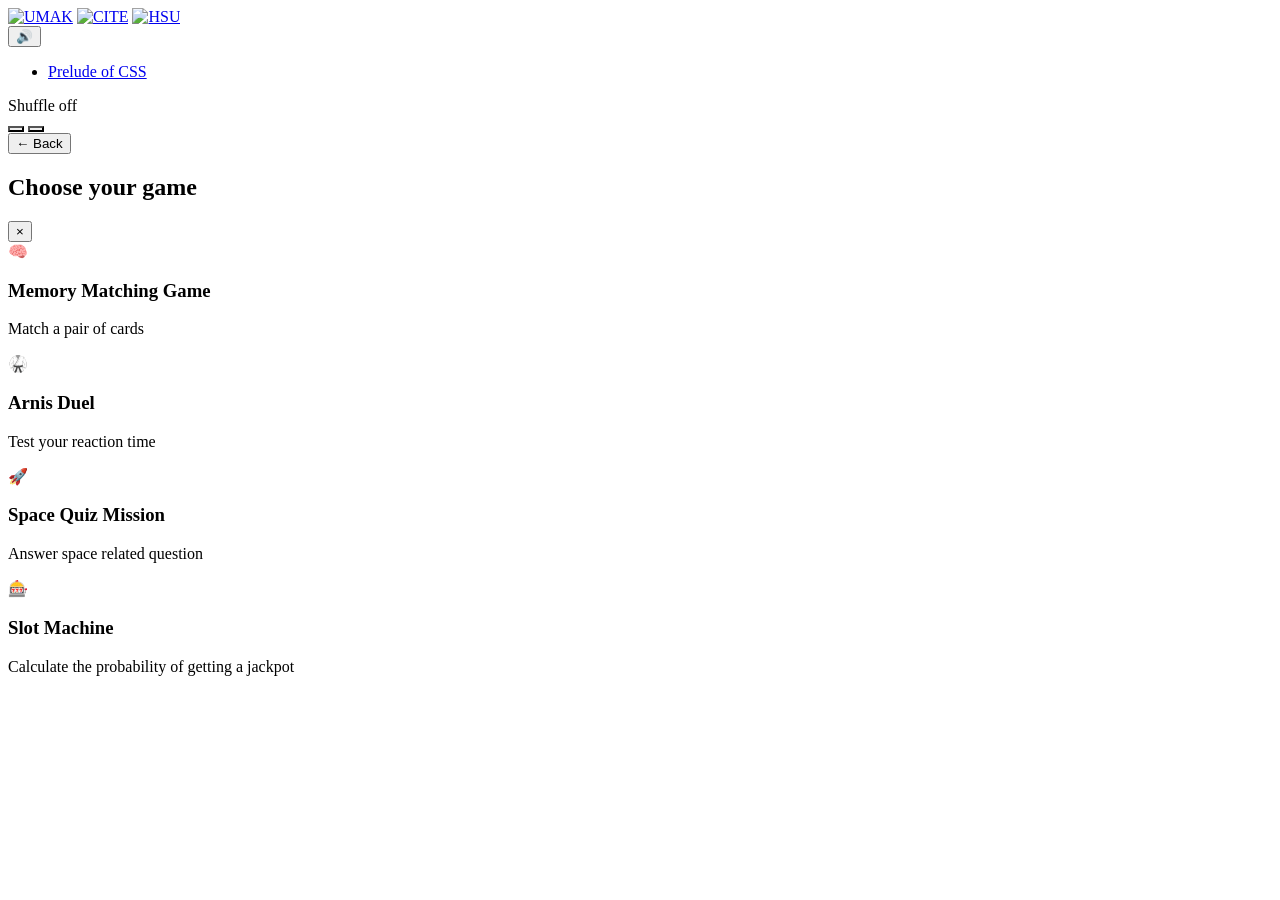
==== index.html @ 6d5b6563 "Add files via upload" ====
<!DOCTYPE html>
<html lang="en">
<head>
    <meta charset="UTF-8">
    <meta name="viewport" content="width=device-width, initial-scale=1.0">
    <title>Mang Aryel Sari Sari Store</title>
	<link rel="stylesheet" href="VSC2.css">
	<link rel="icon" type="image/png" href="IMAGES/logo.png">
    <style>

    </style>
</head>
<body>
    <!-- NAVIGATION BAR -->
    <nav class="navbar">
        <div class="navbar-left">
            <div class="navbar-logos">
			<a href="https://www.umak.edu.ph/about/"><img src="IMAGES/UMak Logo - Black R.png" alt="UMAK" class="logo-icon"></a>
				<a href="https://www.umak.edu.ph/academics/college/cite/"><img src="IMAGES/CITE.png" alt="CITE" class="logo-icon"></a>
					<a href="https://www.umak.edu.ph/academics/college/cite/hsu/"><img src="IMAGES/HSU.png" alt="HSU" class="logo-icon"></a>
            </div>
            <div class="navbar-separator"></div>
            <div class="navbar-title"><button class="audio-button" onclick="toggleAudio()">🔊</button></div>
        <audio id="musicPlayer" preload="auto"></audio>
		</div>

        <div class="navbar-center">
            <ul class="navbar-links">
                <li><a href="hhhh.html"> Prelude of CSS</a></li>

            </ul>
        </div>

        <div class="navbar-right">
            <div class="audio-status" id="audioStatus">Shuffle off</div>
            <div class="navbar-auth">
            </div>
        </div>
    </nav>

    

    <!-- ENTRANCE VIEW -->
    <div class="entrance" id="entranceView">
        <div class="store-front">
            <div class="play-buttons-container">
                <button class="play-button" style="background-image: url('IMAGES/PLAY12.png');" onclick="enterStore(1)"></button>
                <button class="play-button" style="background-image: url('IMAGES/GUIDE.png');" onclick="window.location.href='guide.html'"></button>               
            </div>
        </div>
    </div>

    <!-- STORE INTERIOR VIEW -->
    <div class="store-interior" id="storeInterior">
        <button class="back-button" onclick="goBack()">← Back</button>

        <div class="products-container" id="productsContainer">
            <!-- Products will be dynamically generated -->
        </div>
    </div>

    <div class="notification" id="notification"></div>

    <!-- Game Selection Modal -->
    <div class="game-modal" id="gameModal">
        <div class="game-modal-content">
            <div class="game-modal-header">
                <h2>Choose your game</h2>
                <button class="close-modal" onclick="closeGameSelection()">&times;</button>
            </div>
            <div class="game-modal-body">
                <div class="game-grid">
                    <div class="game-card" onclick="selectGame('memory')">
                        <div class="game-icon">🧠</div>
                        <h3>Memory Matching Game</h3>
                        <p> Match a pair of cards</p>
                    </div>
                    <div class="game-card" onclick="selectGame('arnis')">
                        <div class="game-icon">🥋</div>
                        <h3>Arnis Duel</h3>
                        <p> Test your reaction time</p>
                    </div>
                    <div class="game-card" onclick="selectGame('space')">
                        <div class="game-icon">🚀</div>
                        <h3>Space Quiz Mission</h3>
                        <p> Answer space related question</p>
                    </div>
                    <div class="game-card" onclick="selectGame('slot')">
                        <div class="game-icon">🎰</div>
                        <h3>Slot Machine</h3>
                        <P> Calculate the probability of getting a jackpot</P>
                    </div>
                </div>
            </div>
        </div>
    </div>

    <script>
// Store products
const products = [
    { name: 'Stick-o', imageUrl: 'IMAGES/StickO.png'},
    { name: 'Cheezy', imageUrl: 'IMAGES/Cheezy.png'},
    { name: 'Vcut', imageUrl: 'IMAGES/Vcut.png'},
	{ name: 'Clover Chip', imageUrl: 'IMAGES/Clover.png'},
	{ name: 'Mr. Chips', imageUrl: 'IMAGES/Mr. Chips.png'},
	{ name: 'Tomi', imageUrl: 'IMAGES/Tomi.png'},
	{ name: 'Fudgee Bar Flavor Combo', imageUrl: 'IMAGES/Fudgee Bar.png'},
	{ name: 'Bear Brand (33g)', imageUrl: 'IMAGES/Bear Brand.png'},
	{ name: 'Milo', imageUrl: 'IMAGES/Milo.png'},
	{ name: 'De Lata', imageUrl: 'IMAGES/De lata.png'},
	{ name: 'Tide Bar Soap (150g)', imageUrl: 'IMAGES/Tide Bar Soap.png'},
	{ name: 'Ariel Twin Jumbo Pack', imageUrl: 'IMAGES/Ariel.png'},
	{ name: 'Palmolive Triple Sachet', imageUrl: 'IMAGES/Palmolive.png'},
	{ name: 'Lucky Me Assorted', imageUrl: 'IMAGES/Lucky.png'},
	{ name: 'Datu Puti Toyo at Suka', imageUrl: 'IMAGES/Toyo.png'}
];

function getNextGame() {
    const games = ['memory', 'arnis', 'space', 'slot'];
    const currentGame = sessionStorage.getItem('nextGame') || 'memory';
    const currentIndex = games.indexOf(currentGame);
    const nextIndex = (currentIndex + 1) % games.length;
    return games[nextIndex];
}

function advanceGameState() {
    const nextGame = getNextGame();
    sessionStorage.setItem('nextGame', nextGame);
    return nextGame;
}

function goToGame() {
    showGameSelection();
}

// Function to enter the store
function enterStore(storeNumber) {
    const entranceView = document.getElementById('entranceView');
    const storeInterior = document.getElementById('storeInterior');
    const storeMessage = document.getElementById('storeMessage');
    
    entranceView.style.display = 'none';
    storeInterior.classList.add('active');
    
    // Generate products
    generateProducts();
    
    // Add animation
    storeInterior.style.animation = 'fadeIn 0.5s ease-in';
}

// Function to generate products
function generateProducts() {
    const productsContainer = document.getElementById('productsContainer');
    productsContainer.innerHTML = '';
    
    products.forEach((product, index) => {
        const productDiv = document.createElement('div');
        productDiv.className = 'product';
        
        // Dito natin ilalagay ang image imbes na icon lang
        productDiv.innerHTML = `
            <div class="product-image-container">
                <img src="${product.imageUrl}" alt="${product.name}" class="product-img">
            </div>
            <div class="product-name">${product.name}</div>
            <button class="buy-button" onclick="goToGame()">Get</button>
        `;

        productsContainer.appendChild(productDiv);
    });
}


// Function to go back to entrance
function goBack() {
    const entranceView = document.getElementById('entranceView');
    const storeInterior = document.getElementById('storeInterior');
    
    storeInterior.classList.remove('active');
    entranceView.style.display = 'flex';
    entranceView.style.opacity = '0';
    
    // Fade in entrance
    setTimeout(() => {
        entranceView.style.opacity = '1';
    }, 50);
}

// Function to buy product
function buyProduct(productName, index) {
    
    // Add a small animation
    const products = document.querySelectorAll('.product');
    products[index].style.animation = 'pulse 0.5s ease';
}


// Add CSS animations
const style = document.createElement('style');
style.textContent = `
    @keyframes fadeIn {
        from {
            opacity: 0;
        }
        to {
            opacity: 1;
        }
    }
    
    @keyframes pulse {
        0%, 100% {
            transform: scale(1);
        }
        50% {
            transform: scale(1.05);
        }
    }
`;
document.head.appendChild(style);

const playlist = [
    { title: 'Sino Nga Ba Siya', src: 'AUDIOS/Sino Nga Ba Siya.mp3' },
	{ title: 'Not Cute Anymore', src: 'AUDIOS/Not Cute Anymore.mp3' },
    { title: 'Cosmic', src: 'AUDIOS/Cosmic.mp3' },
    { title: 'Reckless', src: 'AUDIOS/Reckless.mp3' },
    { title: 'Nandito Ako', src: 'AUDIOS/Nandito Ako.mp3' },
    { title: 'MAGO', src: 'AUDIOS/MAGO.mp3' },
    { title: 'Pag-Ibig ay Kanibalismo II', src: 'AUDIOS/Pag-Ibig ay Kanibalismo II.mp3' }	
];

let shuffledPlaylist = [];
let currentTrackIndex = 0;
let audioPlaying = false;

function initAudio() {
    shuffledPlaylist = shuffleArray([...playlist]);
    currentTrackIndex = 0;
    const player = document.getElementById('musicPlayer');
    player.src = shuffledPlaylist[0].src;
    player.addEventListener('ended', playNextTrack);
    setAudioStatus('Ready to shuffle');
}

function shuffleArray(array) {
    for (let i = array.length - 1; i > 0; i--) {
        const j = Math.floor(Math.random() * (i + 1));
        [array[i], array[j]] = [array[j], array[i]];
    }
    return array;
}

function toggleAudio() {
    const player = document.getElementById('musicPlayer');
    if (!audioPlaying) {
        if (!player.src) {
            initAudio();
        }
        player.play().catch(() => {});
        audioPlaying = true;
        setAudioStatus(`Playing: ${shuffledPlaylist[currentTrackIndex].title}`);
    } else {
        player.pause();
        audioPlaying = false;
        setAudioStatus('Paused');
    }
}

function playNextTrack() {
    currentTrackIndex++;
    if (currentTrackIndex >= shuffledPlaylist.length) {
        shuffledPlaylist = shuffleArray([...playlist]);
        currentTrackIndex = 0;
    }
    const player = document.getElementById('musicPlayer');
    player.src = shuffledPlaylist[currentTrackIndex].src;
    player.play();
    setAudioStatus(`Playing: ${shuffledPlaylist[currentTrackIndex].title}`);
}

function setAudioStatus(value) {
    const status = document.getElementById('audioStatus');
    if (status) status.textContent = value;
}

function setNavbarColorFromImage() {
    const img = new Image();
    img.crossOrigin = 'anonymous';
    img.src = 'IMAGES/SARI-SARI.jpg';
    img.onload = function() {
        const canvas = document.createElement('canvas');
        const ctx = canvas.getContext('2d');
        canvas.width = img.width;
        canvas.height = img.height;
        ctx.drawImage(img, 0, 0);
        const imageData = ctx.getImageData(0, 0, canvas.width, canvas.height);
        const data = imageData.data;
        let r = 0, g = 0, b = 0;
        let count = 0;
        for (let i = 0; i < data.length; i += 4) {
            r += data[i];
            g += data[i+1];
            b += data[i+2];
            count++;
        }
        r = Math.floor(r / count);
        g = Math.floor(g / count);
        b = Math.floor(b / count);
        const brightness = (r * 0.299 + g * 0.587 + b * 0.114);
        const navbar = document.querySelector('.navbar');
        navbar.style.background = `rgb(${r}, ${g}, ${b})`;
        // Adjust text color for contrast
        const textColor = brightness > 186 ? '#000' : '#fff';
        navbar.style.color = textColor;
        // Also adjust links and buttons
        const links = navbar.querySelectorAll('a, button');
        links.forEach(link => link.style.color = textColor);
    };
}

setNavbarColorFromImage();

function openStoreIfRequested() {
    const params = new URLSearchParams(window.location.search);
    if (params.get('view') === 'store') {
        const entranceView = document.getElementById('entranceView');
        const storeInterior = document.getElementById('storeInterior');
        if (entranceView && storeInterior) {
            entranceView.style.display = 'none';
            storeInterior.classList.add('active');
            generateProducts();
        }
    }
}

window.addEventListener('DOMContentLoaded', openStoreIfRequested);

// Navigation functionality
function initNavigation() {
    const navLinks = document.querySelectorAll('.nav-link');
    
    navLinks.forEach(link => {
        link.addEventListener('click', function(e) {
            e.preventDefault();
            
            // Remove active class from all links
            navLinks.forEach(l => l.classList.remove('active'));
            
            // Add active class to clicked link
            this.classList.add('active');
            
            // Handle navigation based on section
            const section = this.getAttribute('data-section');
            handleNavigation(section);
        });
    });
}



// Initialize navigation when page loads
window.addEventListener('DOMContentLoaded', initNavigation);

// Game Selection Modal Functions
function showGameSelection() {
    const modal = document.getElementById('gameModal');
    modal.style.display = 'flex';
    document.body.style.overflow = 'hidden';
}

function closeGameSelection() {
    const modal = document.getElementById('gameModal');
    modal.style.display = 'none';
    document.body.style.overflow = 'auto';
}

function selectGame(gameType) {
    closeGameSelection();
    
    switch(gameType) {
        case 'memory':
            window.location.href = 'memory.html';
            break;
        case 'arnis':
            window.location.href = 'initialpe.html';
            break;
        case 'space':
            window.location.href = 'space.html';
            break;
        case 'slot':
            window.location.href = 'slot.html';
            break;
    }
}

// Close modal when clicking outside
window.onclick = function(event) {
    const modal = document.getElementById('gameModal');
    if (event.target === modal) {
        closeGameSelection();
    }
}
	</script>
</body>
</html>
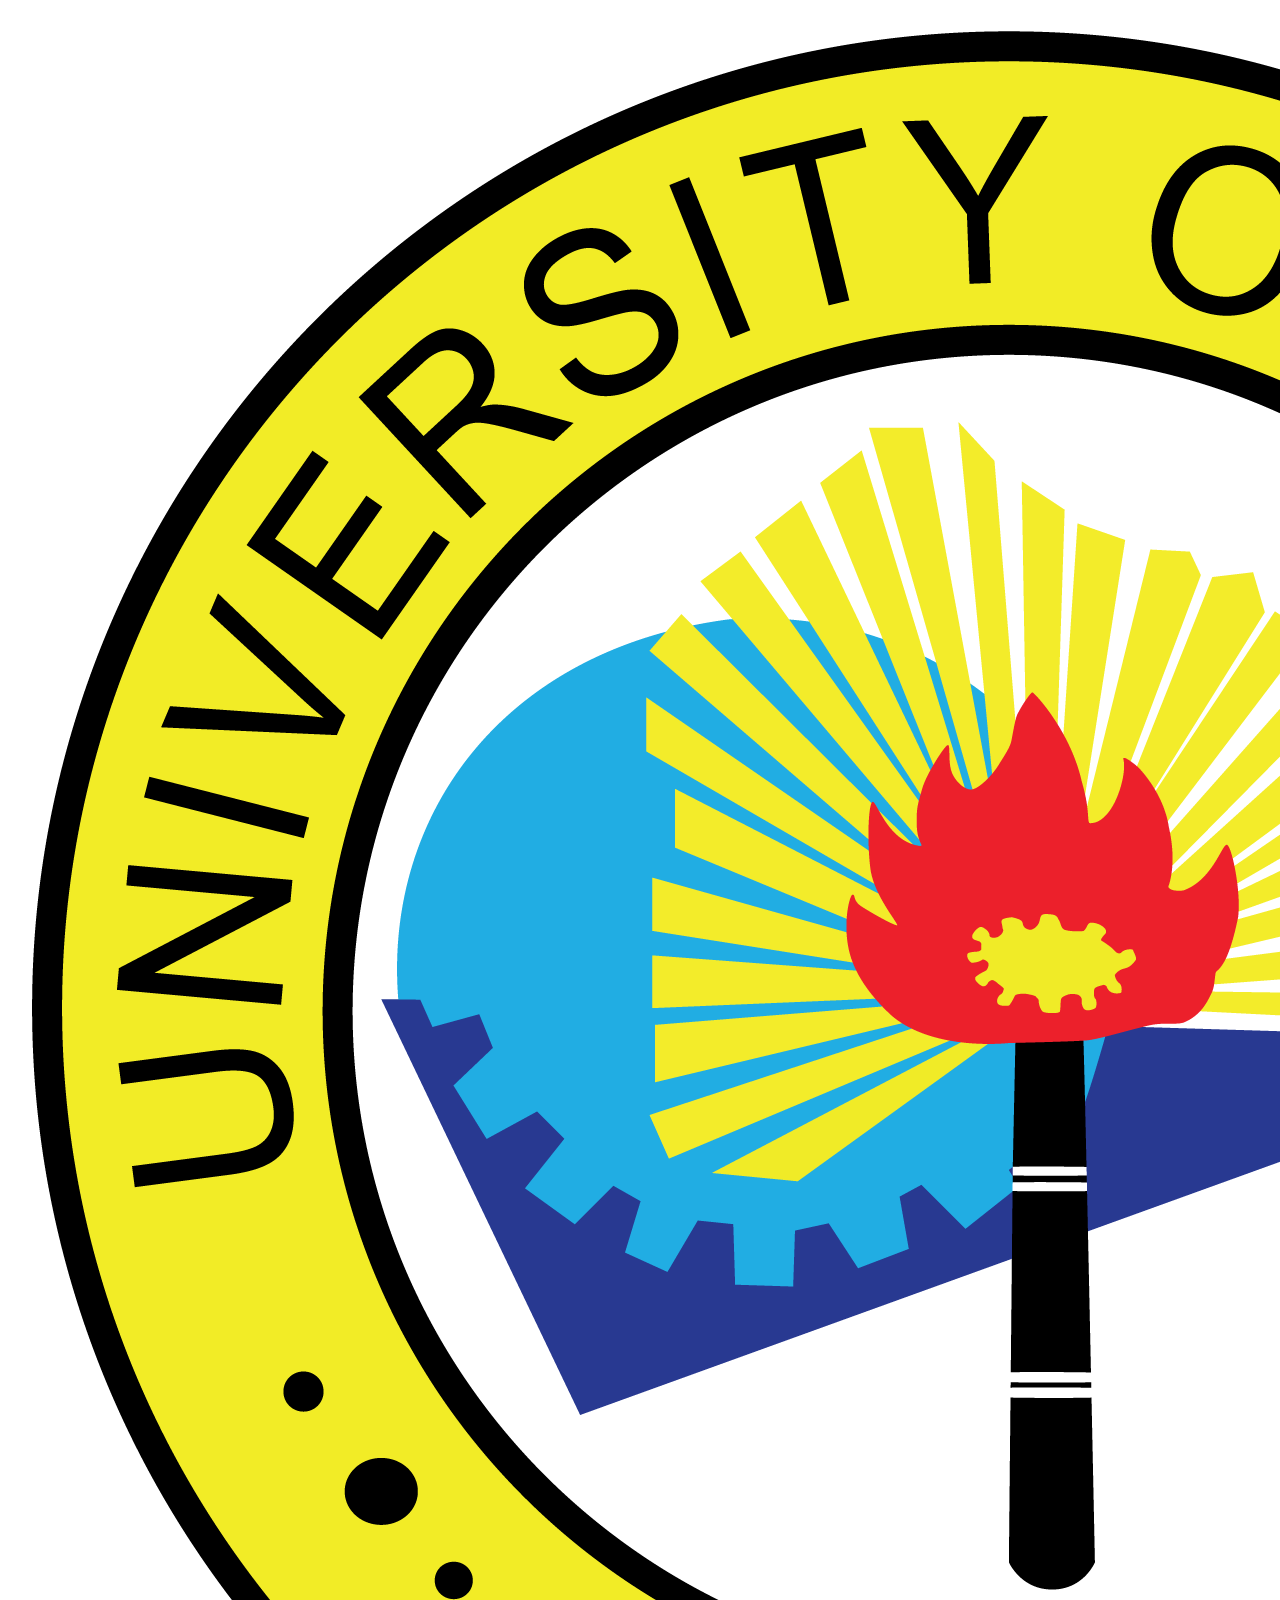
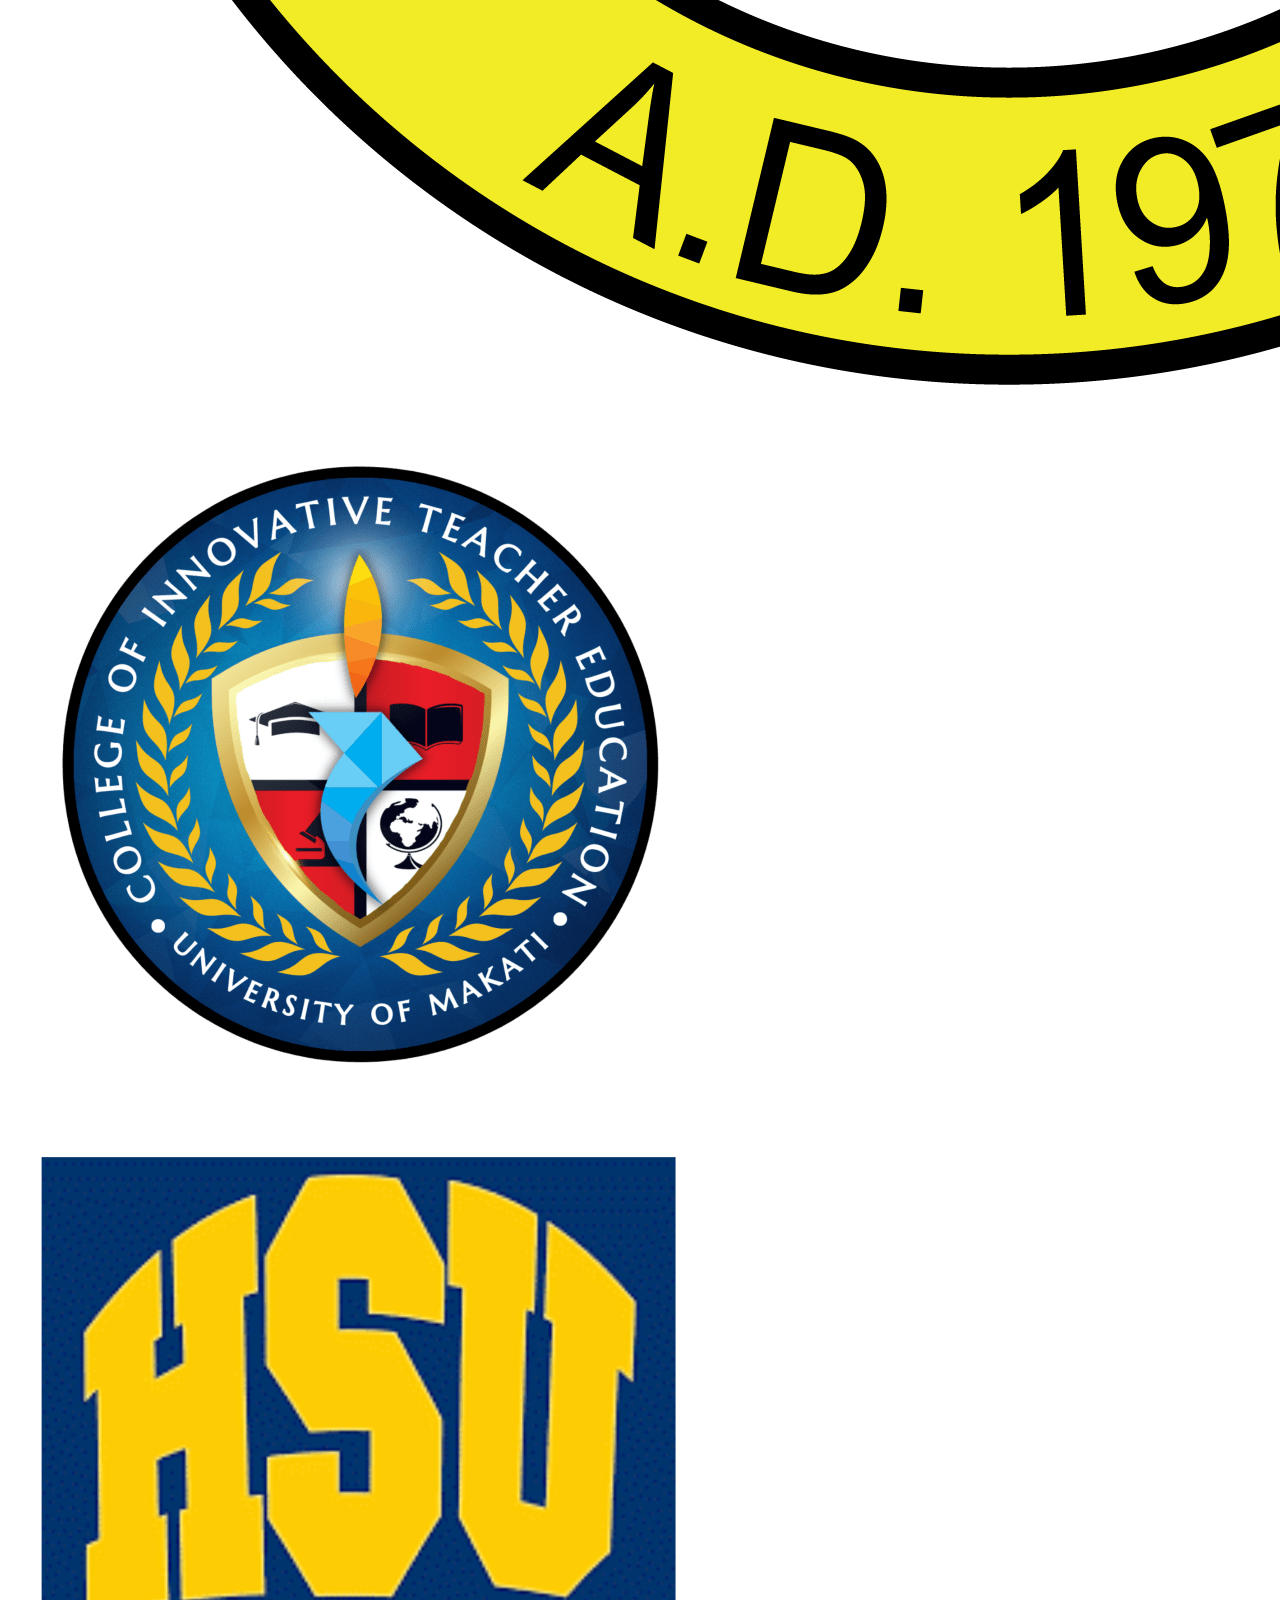
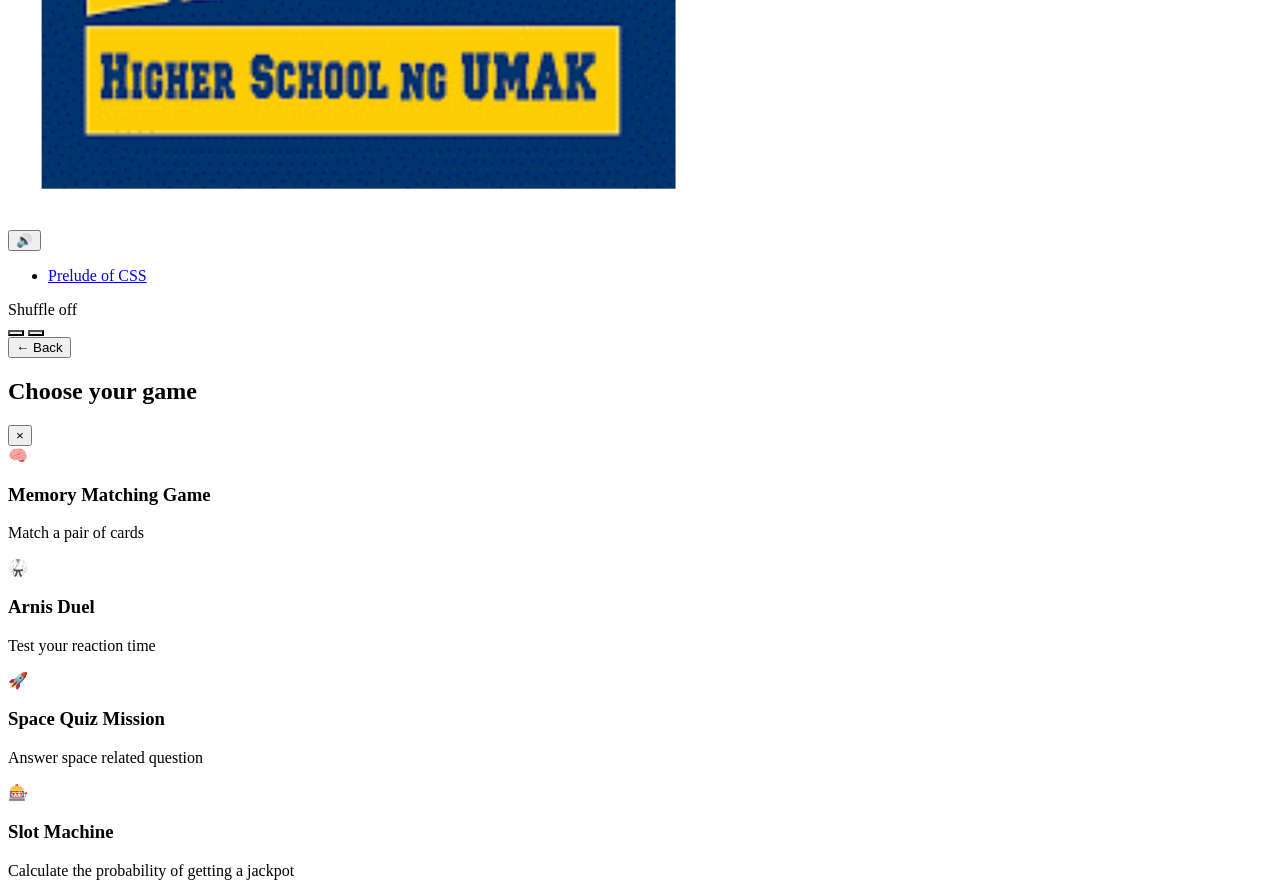
==== commit 20fd94dc: "Update index.html" ====
--- a/index.html
+++ b/index.html
@@ -5,7 +5,7 @@
     <meta name="viewport" content="width=device-width, initial-scale=1.0">
     <title>Mang Aryel Sari Sari Store</title>
 	<link rel="stylesheet" href="VSC2.css">
-	<link rel="icon" type="image/png" href="IMAGES/logo.png">
+	<link rel="icon" type="image/png" href="logo.png">
     <style>
 
     </style>
@@ -15,9 +15,9 @@
     <nav class="navbar">
         <div class="navbar-left">
             <div class="navbar-logos">
-			<a href="https://www.umak.edu.ph/about/"><img src="IMAGES/UMak Logo - Black R.png" alt="UMAK" class="logo-icon"></a>
-				<a href="https://www.umak.edu.ph/academics/college/cite/"><img src="IMAGES/CITE.png" alt="CITE" class="logo-icon"></a>
-					<a href="https://www.umak.edu.ph/academics/college/cite/hsu/"><img src="IMAGES/HSU.png" alt="HSU" class="logo-icon"></a>
+			<a href="https://www.umak.edu.ph/about/"><img src="UMak Logo - Black R.png" alt="UMAK" class="logo-icon"></a>
+				<a href="https://www.umak.edu.ph/academics/college/cite/"><img src="CITE.png" alt="CITE" class="logo-icon"></a>
+					<a href="https://www.umak.edu.ph/academics/college/cite/hsu/"><img src="HSU.png" alt="HSU" class="logo-icon"></a>
             </div>
             <div class="navbar-separator"></div>
             <div class="navbar-title"><button class="audio-button" onclick="toggleAudio()">🔊</button></div>
@@ -98,21 +98,21 @@
     <script>
 // Store products
 const products = [
-    { name: 'Stick-o', imageUrl: 'IMAGES/StickO.png'},
-    { name: 'Cheezy', imageUrl: 'IMAGES/Cheezy.png'},
-    { name: 'Vcut', imageUrl: 'IMAGES/Vcut.png'},
-	{ name: 'Clover Chip', imageUrl: 'IMAGES/Clover.png'},
-	{ name: 'Mr. Chips', imageUrl: 'IMAGES/Mr. Chips.png'},
-	{ name: 'Tomi', imageUrl: 'IMAGES/Tomi.png'},
-	{ name: 'Fudgee Bar Flavor Combo', imageUrl: 'IMAGES/Fudgee Bar.png'},
-	{ name: 'Bear Brand (33g)', imageUrl: 'IMAGES/Bear Brand.png'},
-	{ name: 'Milo', imageUrl: 'IMAGES/Milo.png'},
-	{ name: 'De Lata', imageUrl: 'IMAGES/De lata.png'},
-	{ name: 'Tide Bar Soap (150g)', imageUrl: 'IMAGES/Tide Bar Soap.png'},
-	{ name: 'Ariel Twin Jumbo Pack', imageUrl: 'IMAGES/Ariel.png'},
-	{ name: 'Palmolive Triple Sachet', imageUrl: 'IMAGES/Palmolive.png'},
-	{ name: 'Lucky Me Assorted', imageUrl: 'IMAGES/Lucky.png'},
-	{ name: 'Datu Puti Toyo at Suka', imageUrl: 'IMAGES/Toyo.png'}
+    { name: 'Stick-o', imageUrl: 'StickO.png'},
+    { name: 'Cheezy', imageUrl: 'Cheezy.png'},
+    { name: 'Vcut', imageUrl: 'Vcut.png'},
+	{ name: 'Clover Chip', imageUrl: 'Clover.png'},
+	{ name: 'Mr. Chips', imageUrl: 'Mr. Chips.png'},
+	{ name: 'Tomi', imageUrl: 'Tomi.png'},
+	{ name: 'Fudgee Bar Flavor Combo', imageUrl: "Fudgee Bar.png'},
+	{ name: 'Bear Brand (33g)', imageUrl: 'Bear Brand.png'},
+	{ name: 'Milo', imageUrl: 'Milo.png'},
+	{ name: 'De Lata', imageUrl: 'De lata.png'},
+	{ name: 'Tide Bar Soap (150g)', imageUrl: 'Tide Bar Soap.png'},
+	{ name: 'Ariel Twin Jumbo Pack', imageUrl: 'Ariel.png'},
+	{ name: 'Palmolive Triple Sachet', imageUrl: 'Palmolive.png'},
+	{ name: 'Lucky Me Assorted', imageUrl: 'Lucky.png'},
+	{ name: 'Datu Puti Toyo at Suka', imageUrl: 'Toyo.png'}
 ];
 
 function getNextGame() {
@@ -220,13 +220,13 @@
 document.head.appendChild(style);
 
 const playlist = [
-    { title: 'Sino Nga Ba Siya', src: 'AUDIOS/Sino Nga Ba Siya.mp3' },
-	{ title: 'Not Cute Anymore', src: 'AUDIOS/Not Cute Anymore.mp3' },
-    { title: 'Cosmic', src: 'AUDIOS/Cosmic.mp3' },
-    { title: 'Reckless', src: 'AUDIOS/Reckless.mp3' },
-    { title: 'Nandito Ako', src: 'AUDIOS/Nandito Ako.mp3' },
-    { title: 'MAGO', src: 'AUDIOS/MAGO.mp3' },
-    { title: 'Pag-Ibig ay Kanibalismo II', src: 'AUDIOS/Pag-Ibig ay Kanibalismo II.mp3' }	
+    { title: 'Sino Nga Ba Siya', src: 'Sino Nga Ba Siya.mp3' },
+	{ title: 'Not Cute Anymore', src: 'Not Cute Anymore.mp3' },
+    { title: 'Cosmic', src: 'Cosmic.mp3' },
+    { title: 'Reckless', src: 'Reckless.mp3' },
+    { title: 'Nandito Ako', src: 'Nandito Ako.mp3' },
+    { title: 'MAGO', src: 'MAGO.mp3' },
+    { title: 'Pag-Ibig ay Kanibalismo II', src: 'Pag-Ibig ay Kanibalismo II.mp3' }	
 ];
 
 let shuffledPlaylist = [];
